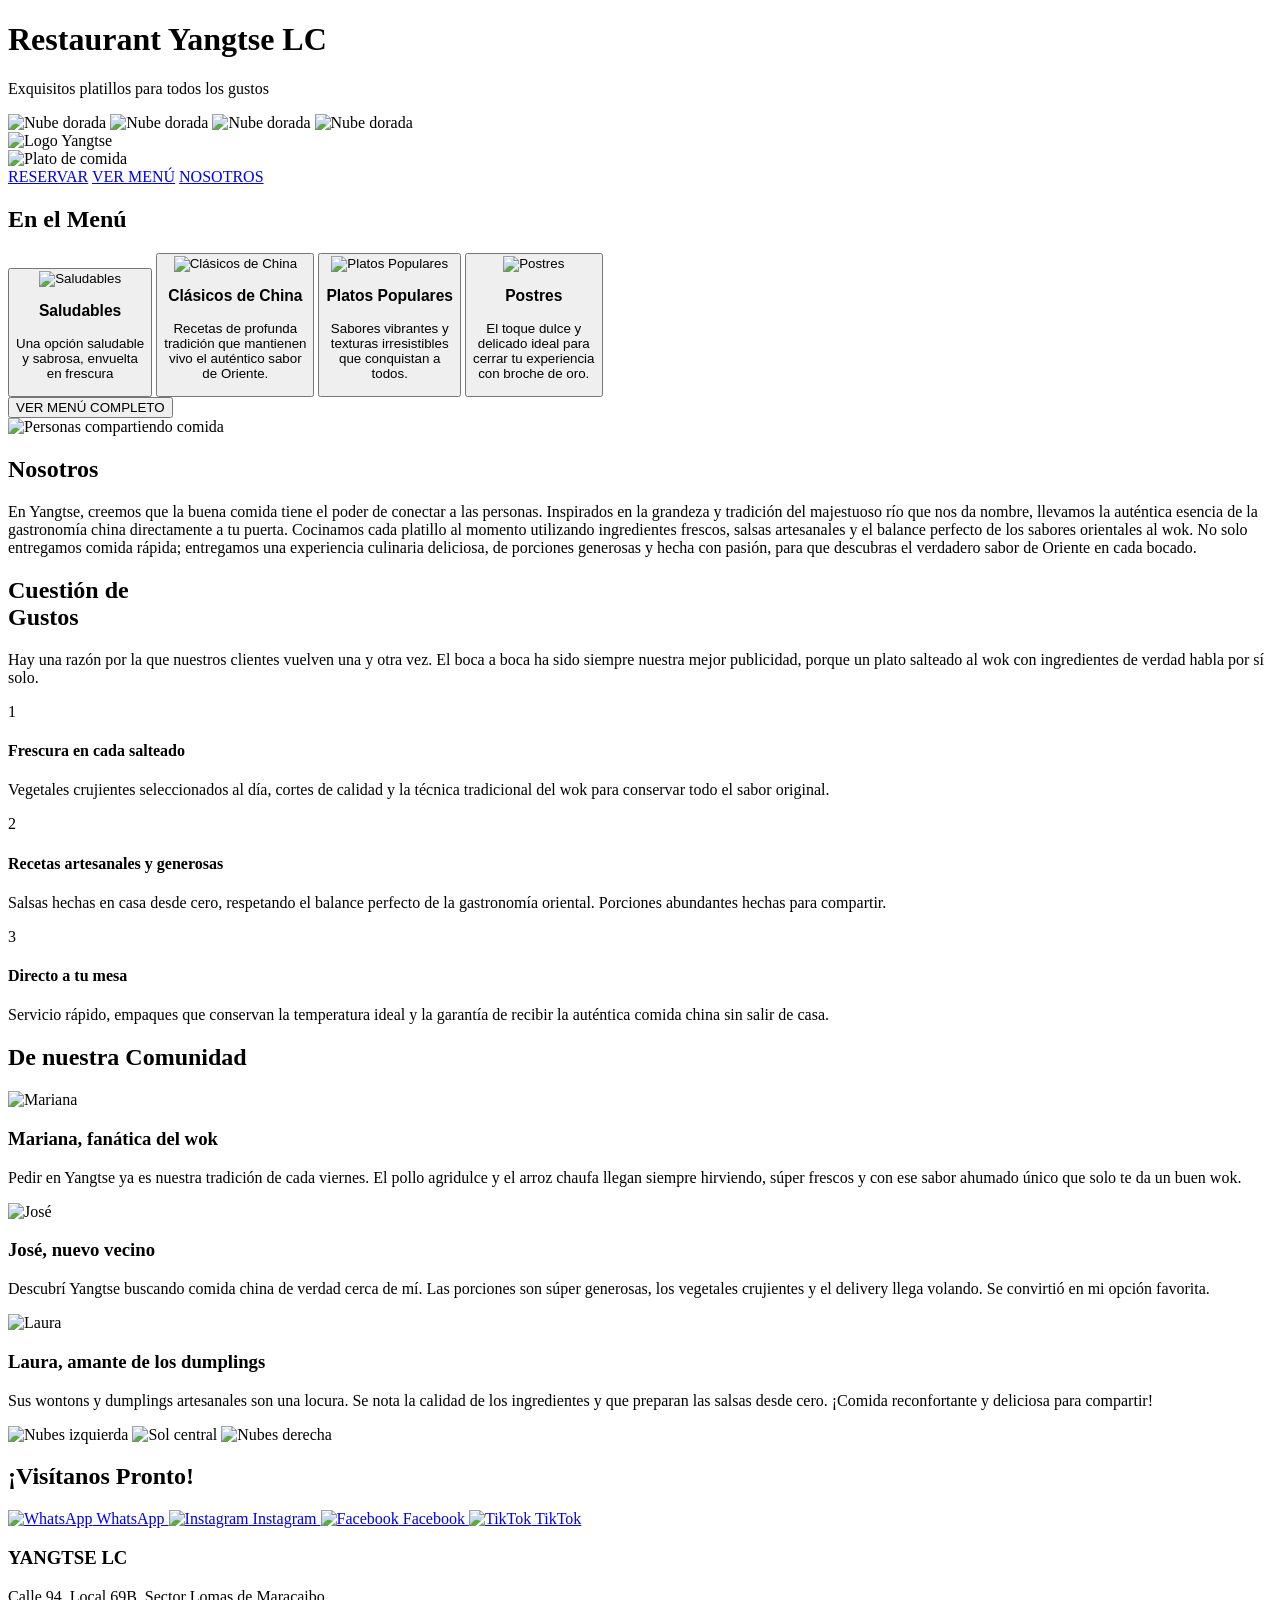
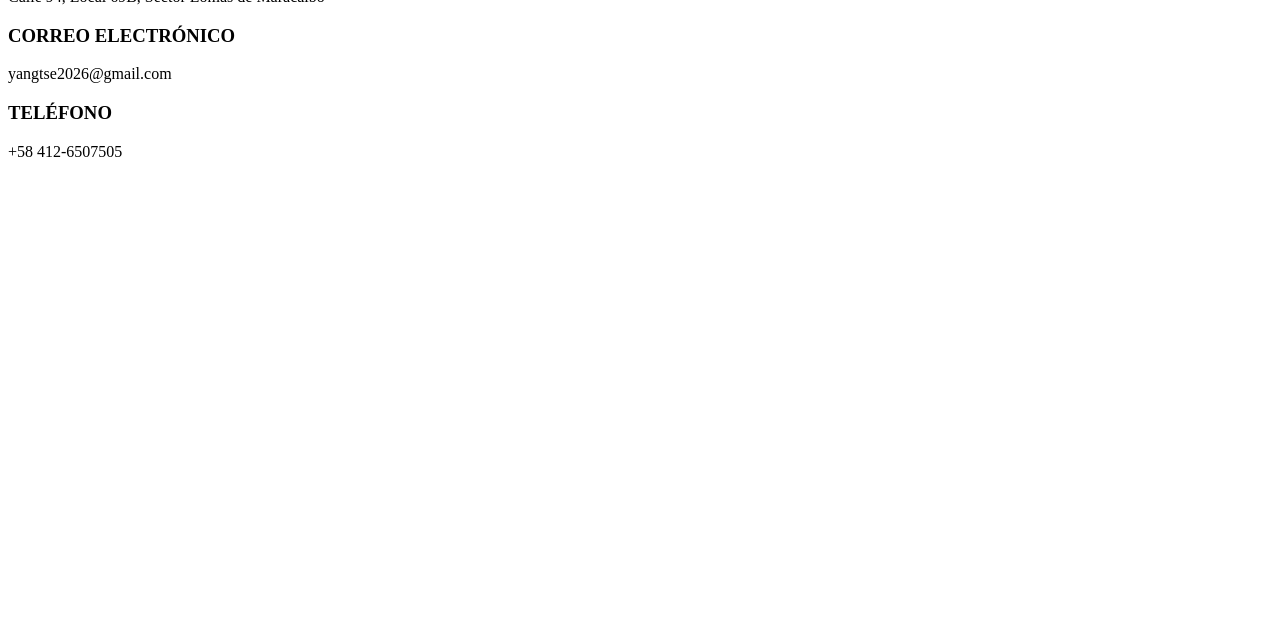
==== index.html @ 97abffac "Add initial HTML structure for Restaurant Yangtse This file contains the complete HTML structure for" ====
<!DOCTYPE html>
<html lang="en">
<head>
    <meta charset="UTF-8">
    <meta name="viewport" content="width=device-width, initial-scale=1.0">
    <title>Restaurant Yangtse</title>
    <link rel="stylesheet" href="style.css">
</head>
<body>
    <header>
        <h1 class="title">Restaurant Yangtse LC</h1>
        <p class="subtitle">Exquisitos platillos para todos los gustos</p>
        <img src="images/Nube-dorada.png" alt="Nube dorada" id="izq-sup">
        <img src="images/Nube-dorada.png" alt="Nube dorada" id="der-sup">
        <img src="images/Nube-dorada.png" alt="Nube dorada" id="izq-inf">
        <img src="images/Nube-dorada.png" alt="Nube dorada" id="der-inf">
        <div class="logo"><img src="images/logo yangtse.png" alt="Logo Yangtse"></div>
        <img src="images/plato-portada.png" alt="Plato de comida" class="plato-portada">

        <div class="botones-container">
            <a href="#contacto" class="btn-menu">RESERVAR</a>
            <a href="#menu" class="btn-menu">VER MENÚ</a>
            <a href="#nosotros" class="btn-menu">NOSOTROS</a>
        </div>
    </header>
    
    <main>
        <h2 class="title" id="menu">En el Menú</h2> 

        <div class="menu-tarjetas-container">
            
            <button class="tarjeta-btn">
                <img src="images/plato-1.png" alt="Saludables">
                <div class="tarjeta-texto">
                    <h3>Saludables</h3>
                    <p>Una opción saludable<br>y sabrosa, envuelta<br>en frescura</p>
                </div>
            </button>

            <button class="tarjeta-btn">
                <img src="images/plato-2.png" alt="Clásicos de China">
                <div class="tarjeta-texto">
                    <h3>Clásicos de China</h3>
                    <p>Recetas de profunda<br>tradición que mantienen<br>vivo el auténtico sabor<br>de Oriente.</p>
                </div>
            </button>

            <button class="tarjeta-btn">
                <img src="images/plato-3.png" alt="Platos Populares">
                <div class="tarjeta-texto">
                    <h3>Platos Populares</h3>
                    <p>Sabores vibrantes y<br>texturas irresistibles<br>que conquistan a<br>todos.</p>
                </div>
            </button>

            <button class="tarjeta-btn">
                <img src="images/plato-4.png" alt="Postres">
                <div class="tarjeta-texto">
                    <h3>Postres</h3>
                    <p>El toque dulce y<br>delicado ideal para<br>cerrar tu experiencia<br>con broche de oro.</p>
                </div>
            </button>

        </div>

        <button class="btn-ver-menu">VER MENÚ COMPLETO</button>

        <section class="nosotros-section" id="nosotros">
            <div class="nosotros-img-container">
                <img src="images/nosotros.png" alt="Personas compartiendo comida" class="nosotros-img">
            </div>
            
            <div class="nosotros-texto-container">
                <h2 class="title nosotros-titulo">Nosotros</h2>
                <p class="nosotros-parrafo">
                    En Yangtse, creemos que la buena comida tiene el poder de conectar a las personas. Inspirados en la grandeza y tradición del majestuoso río que nos da nombre, llevamos la auténtica esencia de la gastronomía china directamente a tu puerta. Cocinamos cada platillo al momento utilizando ingredientes frescos, salsas artesanales y el balance perfecto de los sabores orientales al wok. No solo entregamos comida rápida; entregamos una experiencia culinaria deliciosa, de porciones generosas y hecha con pasión, para que descubras el verdadero sabor de Oriente en cada bocado.
                </p>
            </div>
        </section>

        <section class="gustos-section">
            
            <div class="gustos-texto-izq">
                <h2 class="title gustos-titulo">Cuestión de<br>Gustos</h2>
                <p class="gustos-parrafo">
                    Hay una razón por la que nuestros clientes vuelven una y otra vez. El boca a boca ha sido siempre nuestra mejor publicidad, porque un plato salteado al wok con ingredientes de verdad habla por sí solo.
                </p>
            </div>
            
            <div class="gustos-caja-amarilla">
                
                <div class="gustos-item">
                    <div class="gustos-numero">1</div>
                    <h4 class="gustos-item-titulo">Frescura en cada salteado</h4>
                    <p class="gustos-item-texto">Vegetales crujientes seleccionados al día, cortes de calidad y la técnica tradicional del wok para conservar todo el sabor original.</p>
                </div>

                <div class="gustos-item">
                    <div class="gustos-numero">2</div>
                    <h4 class="gustos-item-titulo">Recetas artesanales y generosas</h4>
                    <p class="gustos-item-texto">Salsas hechas en casa desde cero, respetando el balance perfecto de la gastronomía oriental. Porciones abundantes hechas para compartir.</p>
                </div>

                <div class="gustos-item">
                    <div class="gustos-numero">3</div>
                    <h4 class="gustos-item-titulo">Directo a tu mesa</h4>
                    <p class="gustos-item-texto">Servicio rápido, empaques que conservan la temperatura ideal y la garantía de recibir la auténtica comida china sin salir de casa.</p>
                </div>

            </div>
        </section>

        <section class="comunidad-section">
            <h2 class="title comunidad-titulo">De nuestra Comunidad</h2>
            
            <div class="comunidad-cards">
                <div class="comunidad-card">
                    <div class="comunidad-avatar">
                        <img src="images/cliente-1.png" alt="Mariana">
                    </div>
                    <h3>Mariana, fanática del wok</h3>
                    <p>Pedir en Yangtse ya es nuestra tradición de cada viernes. El pollo agridulce y el arroz chaufa llegan siempre hirviendo, súper frescos y con ese sabor ahumado único que solo te da un buen wok.</p>
                </div>

                <div class="comunidad-card">
                    <div class="comunidad-avatar">
                        <img src="images/cliente-2.png" alt="José">
                    </div>
                    <h3>José, nuevo vecino</h3>
                    <p>Descubrí Yangtse buscando comida china de verdad cerca de mí. Las porciones son súper generosas, los vegetales crujientes y el delivery llega volando. Se convirtió en mi opción favorita.</p>
                </div>

                <div class="comunidad-card">
                    <div class="comunidad-avatar">
                        <img src="images/cliente-3.png" alt="Laura">
                    </div>
                    <h3>Laura, amante de los dumplings</h3>
                    <p>Sus wontons y dumplings artesanales son una locura. Se nota la calidad de los ingredientes y que preparan las salsas desde cero. ¡Comida reconfortante y deliciosa para compartir!</p>
                </div>
            </div>

            <div class="comunidad-decoracion-container">
                <img src="images/nubes-izq.png" alt="Nubes izquierda" class="comunidad-decoracion-lateral">
                <img src="images/sol.png" alt="Sol central" class="comunidad-decoracion-centro">
                <img src="images/nubes-der.png" alt="Nubes derecha" class="comunidad-decoracion-lateral">
            </div>
        </section>
    </main>
    
    <footer>
        <section class="contacto-section" id="contacto">
            <h2 class="title contacto-titulo">¡Visítanos Pronto!</h2>
            
            <div class="redes-sociales-container">
                <a href="https://wa.me/584126507505" target="_blank" class="btn-social whatsapp">
                    <img src="images/whatsapp.png" alt="WhatsApp"> WhatsApp
                </a>
                
                <a href="https://www.instagram.com/restaurantyangtse/?hl=es" target="_blank" class="btn-social instagram">
                    <img src="images/instagram.png" alt="Instagram"> Instagram
                </a>
                
                <a href="https://www.facebook.com/RestaurantYangtse?locale=es_LA" target="_blank" class="btn-social facebook">
                    <img src="images/facebook.png" alt="Facebook"> Facebook
                </a>
                
                <a href="https://www.tiktok.com/@restaurantyangtse" target="_blank" class="btn-social tiktok">
                    <img src="images/tik-tok.png" alt="TikTok"> TikTok
                </a>
            </div>

            <div class="contacto-container">
                <div class="contacto-info">
                    <div class="contacto-bloque">
                        <h3>YANGTSE LC</h3>
                        <p>Calle 94, Local 69B, Sector Lomas de Maracaibo</p>
                    </div>
    
                    <div class="contacto-bloque">
                        <h3>CORREO ELECTRÓNICO</h3>
                        <p>yangtse2026@gmail.com</p>
                    </div>
    
                    <div class="contacto-bloque" id="telefono">
                        <h3>TELÉFONO</h3>
                        <p>+58 412-6507505</p>
                    </div>
                </div>
                
                <div class="contacto-mapa">
                    <iframe src="https://www.google.com/maps/embed?pb=!1m18!1m12!1m3!1d755.868584677567!2d-71.66703099064046!3d10.660113682054456!2m3!1f0!2f0!3f0!3m2!1i1024!2i768!4f13.1!3m3!1m2!1s0x8e899904a5d08957%3A0x8f10f317685ed8a9!2sRestaurant%20Yangtse%20LC!5e0!3m2!1ses-419!2sve!4v1788756454281!5m2!1ses-419!2sve"
                            width="600"
                            height="450"
                            style="border:0;"
                            allowfullscreen=""
                            loading="lazy"
                            referrerpolicy="strict-origin-when-cross-origin">
                    </iframe>
                </div>
            </div>
        </section>
    </footer>

</body>
</html>
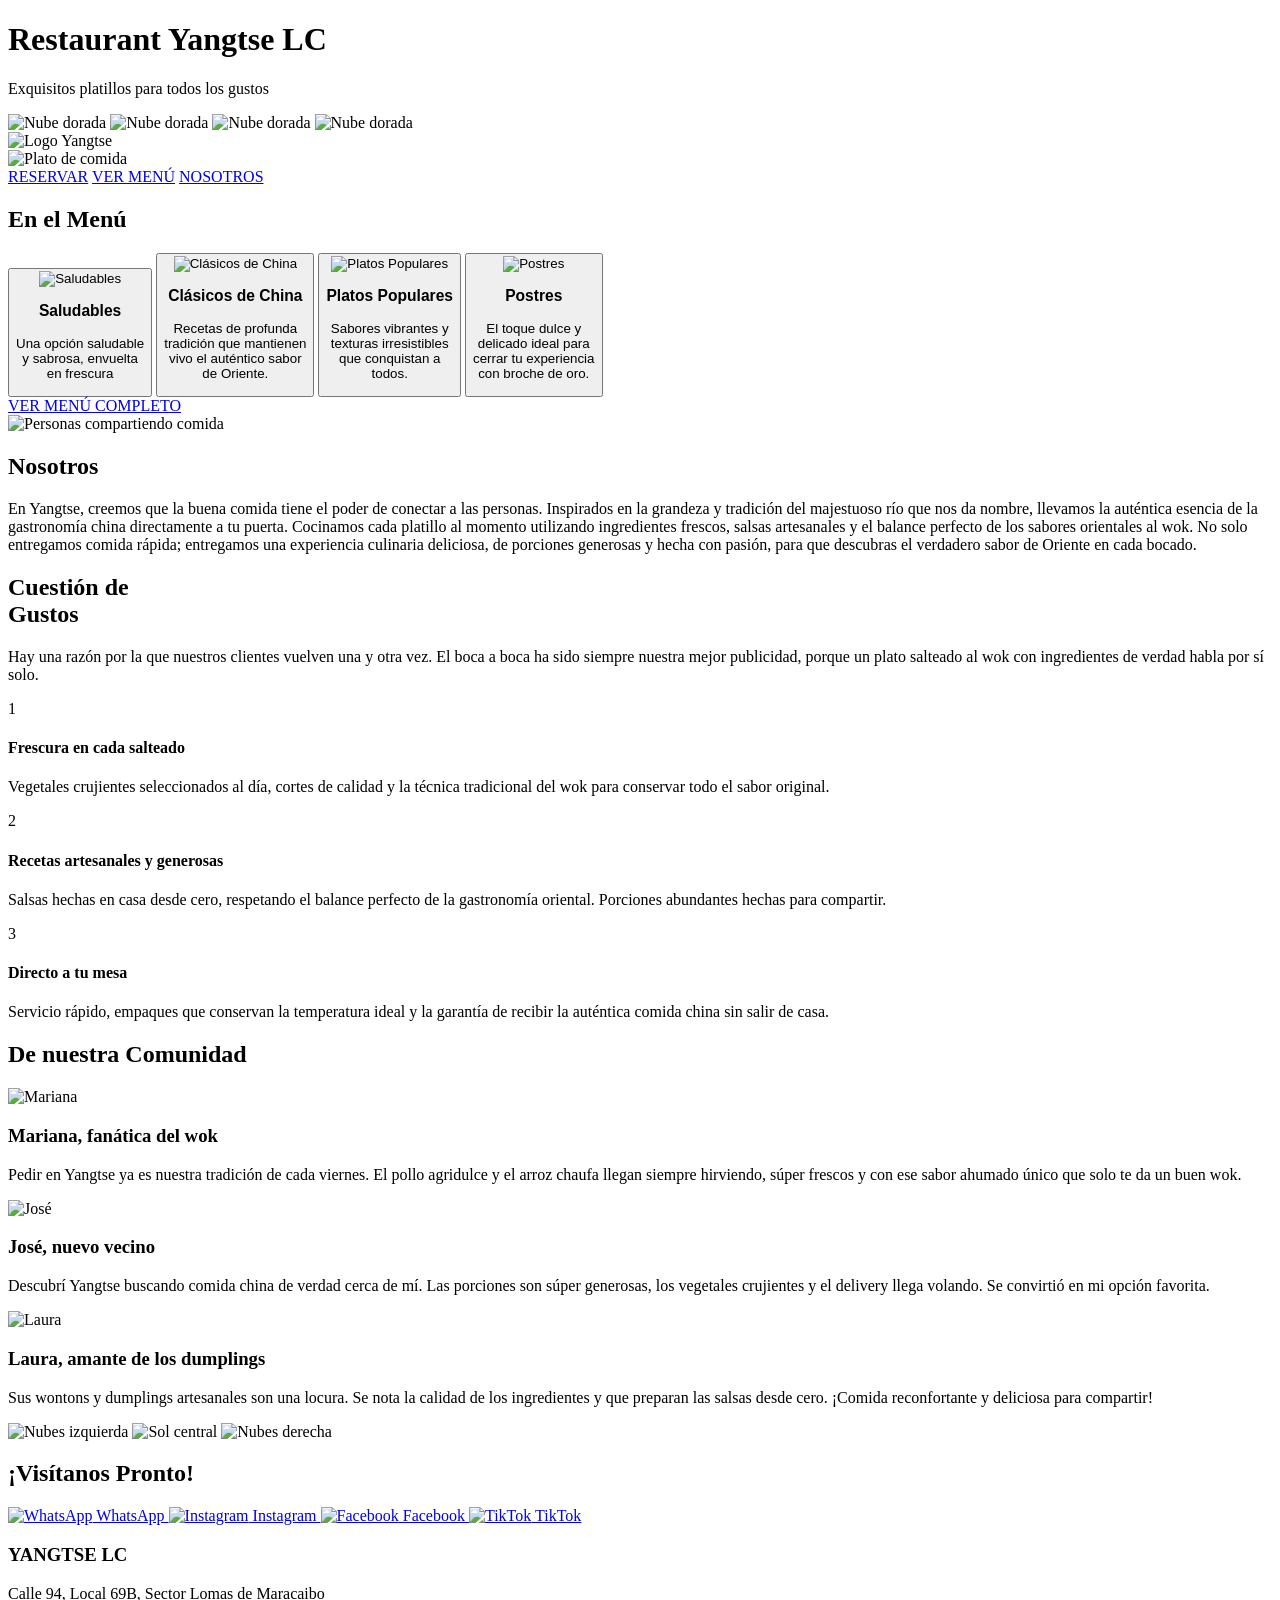
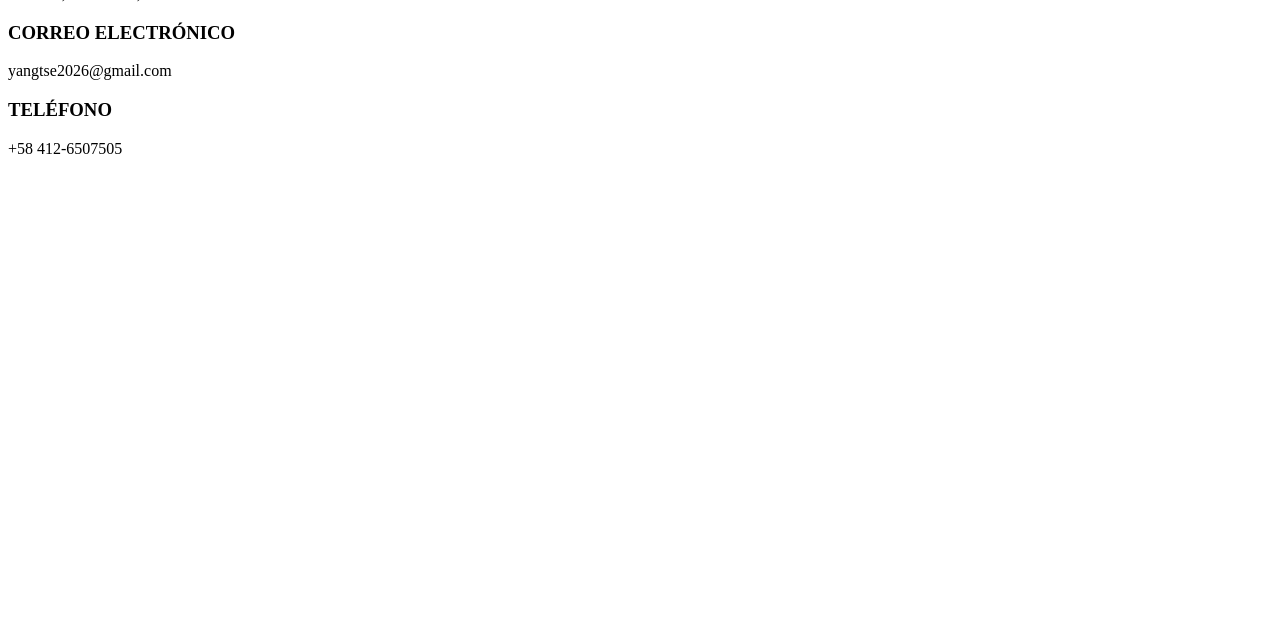
==== commit 27162404: "Add initial HTML structure for Restaurant Yangtse This commit adds the initial HTML structure for th" ====
--- a/index.html
+++ b/index.html
@@ -63,7 +63,7 @@
 
         </div>
 
-        <button class="btn-ver-menu">VER MENÚ COMPLETO</button>
+        <a href="menu.html" class="btn-ver-menu">VER MENÚ COMPLETO</a>
 
         <section class="nosotros-section" id="nosotros">
             <div class="nosotros-img-container">
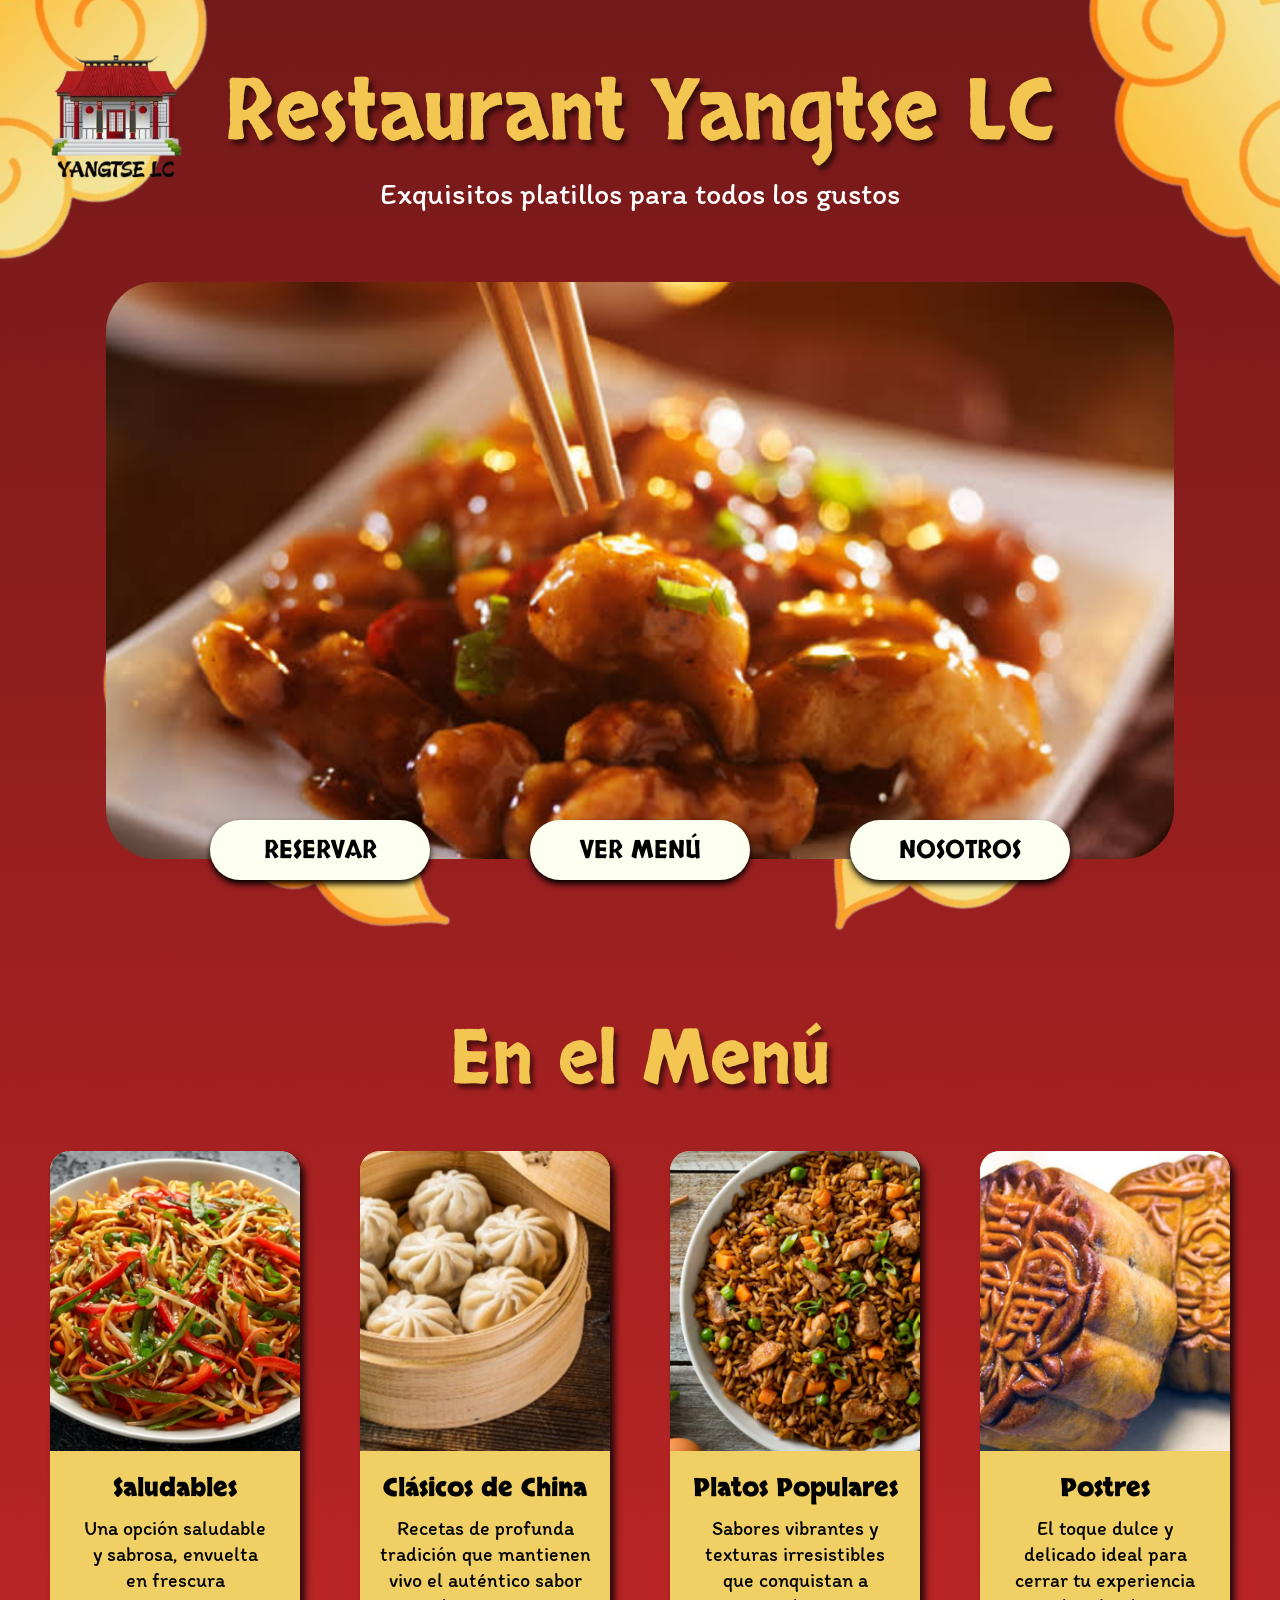
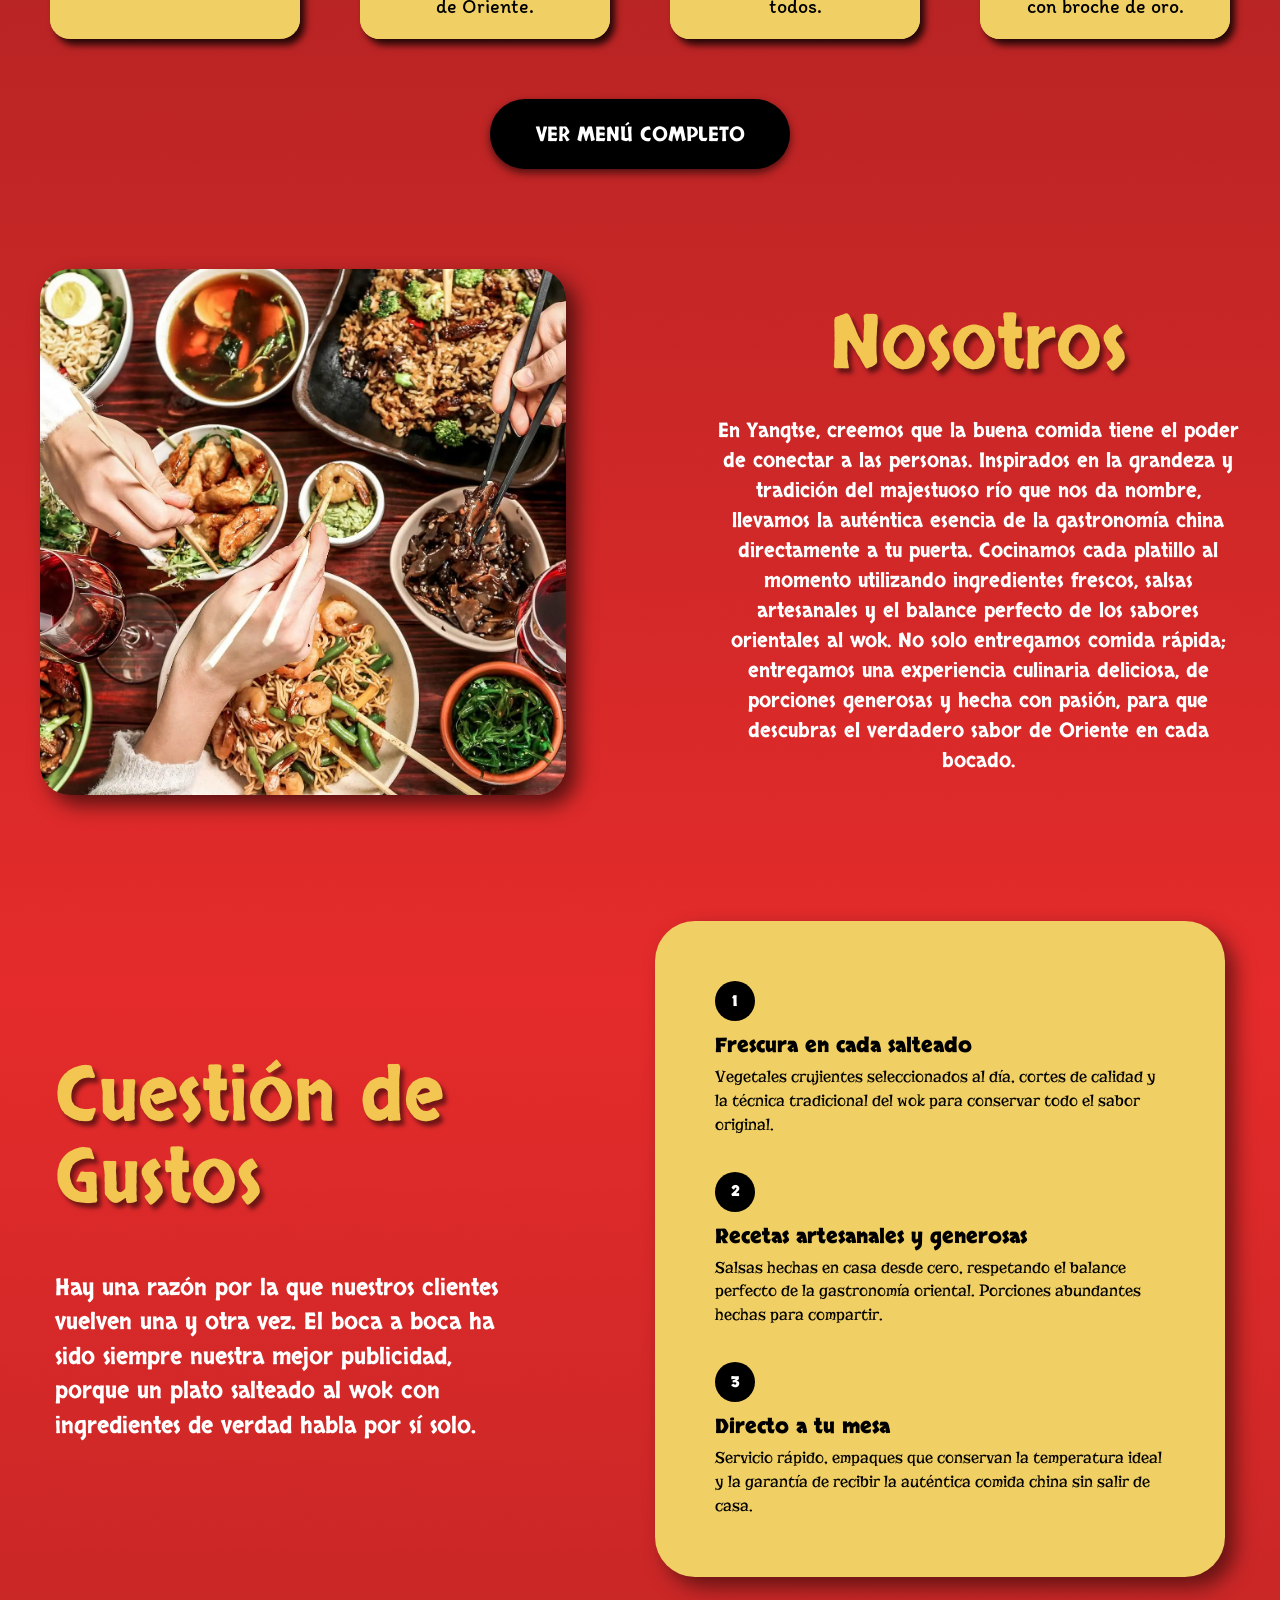
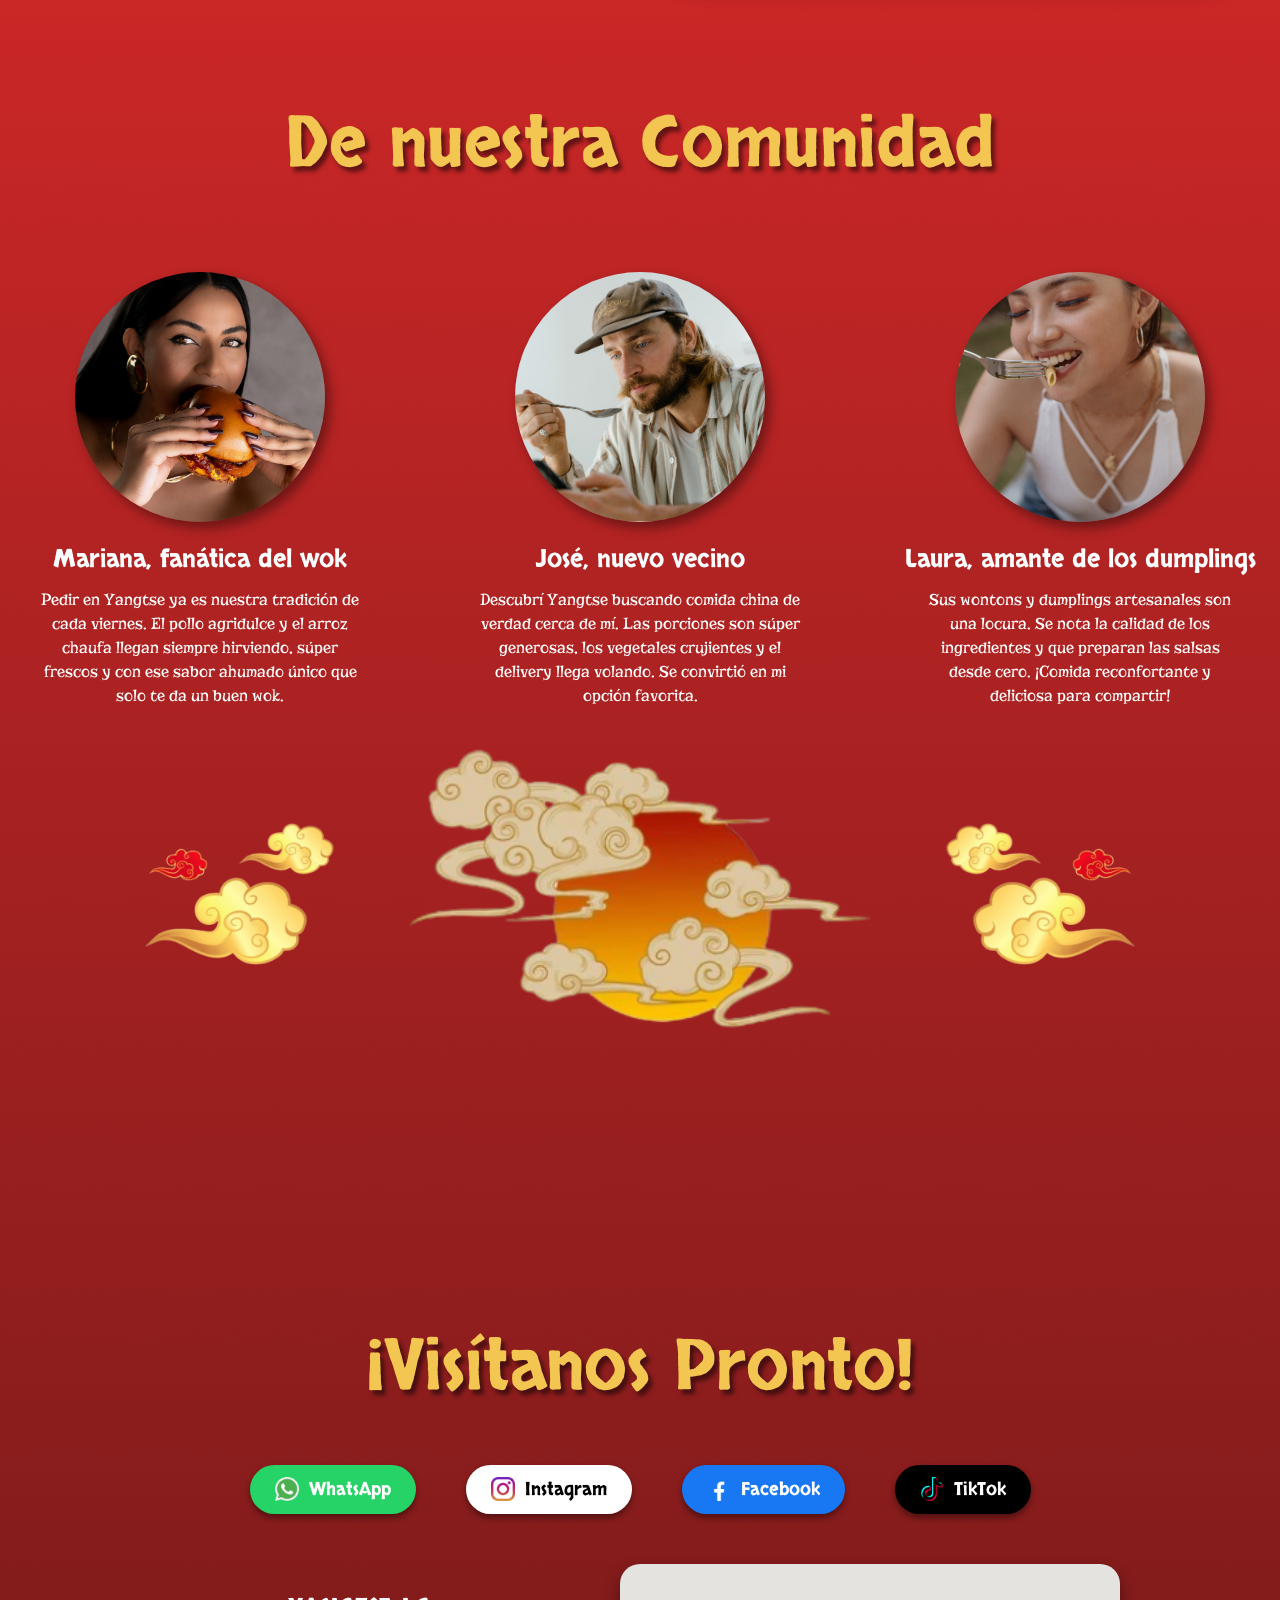
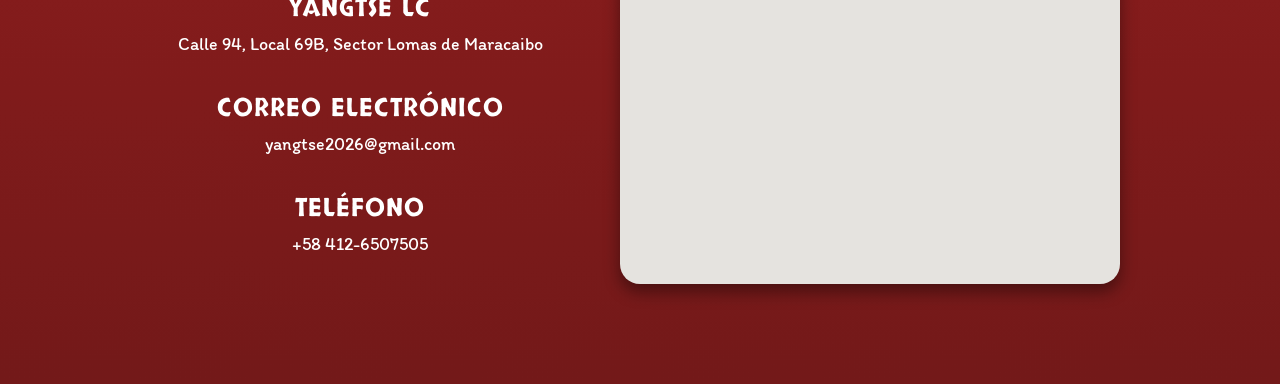
==== commit 70a8c3cb: "Integrate Google Analytics tracking code Added Google Analytics tracking script to the head section." ====
--- a/index.html
+++ b/index.html
@@ -1,6 +1,15 @@
 <!DOCTYPE html>
 <html lang="en">
 <head>
+        <!-- Google tag (gtag.js) -->
+    <script async src="https://www.googletagmanager.com/gtag/js?id=G-SLRJGP5S9S"></script>
+    <script>
+      window.dataLayer = window.dataLayer || [];
+      function gtag(){dataLayer.push(arguments);}
+      gtag('js', new Date());
+    
+      gtag('config', 'G-SLRJGP5S9S');
+    </script>
     <meta charset="UTF-8">
     <meta name="viewport" content="width=device-width, initial-scale=1.0">
     <title>Restaurant Yangtse</title>
--- a/style.css
+++ b/style.css
@@ -0,0 +1,528 @@
+@import url('https://fonts.googleapis.com/css2?family=Itim&family=Risque&family=Skranji:wght@400;700&display=swap');
+
+html {
+    scroll-behavior: smooth;
+}
+
+body {
+    width: 1280px;
+    min-height: 100vh;
+    margin: 0 auto;
+    font-family: "Skranji", system-ui;
+    background: linear-gradient(to bottom, #731919, #E52B2B, #731919);
+    overflow-x: hidden;
+}
+
+.title {
+    margin-bottom: 0;
+    font-size: 84px;
+    font-weight: 300;
+    color: #F3C651;
+    display: flex;
+    justify-content: center;
+    text-shadow: 4px 5px 4px rgba(0, 0, 0, 0.5);
+}
+
+.subtitle {
+    margin-top: 5px;
+    font-family: "Itim", cursive;
+    font-size: 30px;
+    color: #FFFFFF;
+    text-align: center;
+}
+
+.logo>img {
+    position: absolute;
+    top: 3px;
+    left: 3px;
+    margin: 0;
+    width: 226px;
+    height: 226px;
+}
+
+#izq-sup {
+    position: absolute;
+    top: -150px;
+    left: -240px;
+    transform: rotate(135deg);
+    width: 540px;
+    height: 540px;
+}
+
+#der-sup {
+    position: absolute;
+    top: -150px;
+    right: -240px;
+    transform: rotate(60deg);
+    width: 540px;
+    height: 540px;
+}
+
+#izq-inf {
+    position: absolute;
+    top: 500px;
+    left: 20px;
+    z-index: -1;
+    transform: rotate(45deg);
+    width: 540px;
+    height: 540px;
+}
+
+#der-inf {
+    position: absolute;
+    top: 500px;
+    right: 20px;
+    z-index: -1;
+    transform: rotate(135deg);
+    width: 540px;
+    height: 540px;
+}
+
+.botones-container {
+    position: absolute;
+    bottom: 20px;
+    left: 50%;
+    transform: translateX(-50%);
+    display: flex;
+    gap: 100px;
+    z-index: 10;
+}
+
+.btn-menu {
+    display: flex;
+    justify-content: center;
+    align-items: center;
+    text-decoration: none;
+    width: 220px;
+    height: 60px;
+    background-color: #FDFFF0;
+    color: #000000;
+    font-family: 'Skranji', system-ui;
+    font-size: 25px;
+    font-weight: 200;
+    border-radius: 50px;       
+    border: none;
+    cursor: pointer;
+    box-shadow: 0 4px 6px rgba(0,0,0,1);
+    transition: transform 0.2s ease;
+}
+
+.btn-menu:hover {
+    transform: scale(1.05);
+}
+
+.plato-portada {
+    display: block;
+    margin-left: auto;
+    margin-right: auto;
+    margin-top: 70px;
+    z-index: -1;
+    width: 1068px;
+    height: 577px;
+    border-radius: 50px;
+}
+
+#menu {
+    margin-top: 150px;
+    font-size: 75px;
+}
+
+.menu-tarjetas-container {
+    display: flex;
+    justify-content: center;
+    gap: 60px;
+    margin: 40px auto;
+    padding: 0 20px;
+}
+
+.tarjeta-btn {
+    background-color: #F0CF65;
+    border: none;
+    outline: none;
+    padding: 0;
+    margin: 0;
+    cursor: pointer;
+    display: flex;
+    flex-direction: column;
+    width: 250px;
+    border-radius: 20px; 
+    overflow: hidden;
+    box-shadow: 5px 6px 7px rgba(0, 0, 0, 0.8);
+    transition: transform 0.3s ease;
+}
+
+.tarjeta-btn:hover {
+    transform: translateY(-10px);
+}
+
+
+.tarjeta-btn img {
+    display: block;
+    width: 100%;
+    height: 300px;
+    object-fit: cover; 
+    margin: 0;
+    padding: 0;
+    border: none;
+}
+
+.tarjeta-texto {
+    background-color: #F0CF65;
+    width: 100%;
+    min-height: 180px; 
+    padding: 20px 15px;
+    box-sizing: border-box;
+    text-align: center;
+    display: flex;
+    flex-direction: column;
+    align-items: center;
+    border: none;
+    margin: 0;
+}
+
+.tarjeta-texto > h3 {
+    font-family: 'Skranji', system-ui;
+    font-size: 25px;
+    color: #000000;
+    margin: 0 0 10px 0;
+}
+
+.tarjeta-texto > p {
+    font-family: 'Itim', cursive;
+    font-size: 20px;
+    color: #000000;
+    margin: 0;
+    line-height: 1.3;
+}
+
+.btn-ver-menu {
+    display: flex; 
+    justify-content: center;
+    align-items: center;
+    text-decoration: none;
+    width: 220px;
+    height: 40px;
+    margin: 60px auto 80px auto; 
+    background-color: #000000;
+    color: #FFFFFF;
+    font-family: 'Skranji', system-ui;
+    font-size: 20px;
+    padding: 15px 40px;
+    border-radius: 40px;
+    border: none;
+    outline: none;
+    cursor: pointer;
+    box-shadow: 0 4px 8px rgba(0,0,0,0.6);
+    transition: transform 0.2s ease;
+}
+
+.btn-ver-menu:hover {
+    transform: scale(1.05);
+}
+
+.nosotros-section {
+    display: flex;
+    align-items: center;
+    justify-content: center;
+    gap: 150px;
+    margin: 100px auto;
+    padding: 0;
+    max-width: 1200px;
+}
+
+.nosotros-img {
+    width: 526px; 
+    height: 526px;
+    object-fit: cover;
+    border-radius: 30px;
+    box-shadow: 10px 10px 20px rgba(0, 0, 0, 0.6);
+}
+
+.nosotros-texto-container {
+    max-width: 550px;
+    text-align: center;
+}
+
+.nosotros-titulo {
+    margin-top: 0;
+    margin-bottom: 20px;
+    font-size: 75px;
+}
+
+.nosotros-parrafo {
+    font-family: "Skranji", system-ui;
+    font-size: 20px;
+    color: #FFFFFF;
+    line-height: 1.5;
+    margin: 0;
+}
+
+.gustos-section {
+    display: flex;
+    align-items: center;
+    justify-content: center;
+    gap: 150px;
+    margin: 120px auto;
+    padding: 0 40px;
+    max-width: 1200px;
+}
+
+.gustos-texto-izq {
+    max-width: 450px;
+}
+
+.gustos-titulo {
+    text-align: left;
+    justify-content: flex-start;
+    margin-top: 0;
+    margin-bottom: 50px;
+    font-size: 75px;
+    line-height: 1.1;
+}
+
+.gustos-parrafo {
+    font-family: "Skranji", system-ui;
+    font-size: 23px;
+    color: #FFFFFF;
+    line-height: 1.5;
+    margin: 0;
+}
+
+.gustos-caja-amarilla {
+    background-color: #F0CF65;
+    border-radius: 40px;
+    padding: 60px;
+    max-width: 450px;
+    box-shadow: 10px 10px 20px rgba(0, 0, 0, 0.5);
+    display: flex;
+    flex-direction: column;
+    gap: 35px;
+}
+
+.gustos-item {
+    display: flex;
+    flex-direction: column;
+    align-items: flex-start;
+    gap: 6px;
+}
+
+.gustos-numero {
+    background-color: #000000;
+    color: #FFFFFF;
+    width: 40px;
+    height: 40px;
+    border-radius: 50%;
+    display: flex;
+    align-items: center;
+    justify-content: center;
+    font-family: "Skranji", system-ui;
+    font-weight: bold;
+    font-size: 15px;
+    margin-bottom: 5px;
+}
+
+
+.gustos-item-titulo {
+    margin: 0;
+    font-family: "Skranji", system-ui;
+    font-size: 20px;
+    color: #000000;
+}
+
+.gustos-item-texto {
+    margin: 0;
+    font-family: 'Risque', serif;
+    font-size: 17px;
+    color: #000000;
+    line-height: 1.4;
+}
+
+
+.comunidad-section {
+    text-align: center;
+    margin: 100px auto 60px auto;
+    padding: 0 20px;
+    max-width: 1300px;
+}
+
+.comunidad-titulo {
+    font-size: 70px;
+    margin-bottom: 80px;
+}
+
+.comunidad-cards {
+    display: flex;
+    justify-content: center;
+    gap: 80px;
+    margin-bottom: 40px;
+}
+
+.comunidad-card {
+    flex: 1;
+    max-width: 380px;
+    display: flex;
+    flex-direction: column;
+    align-items: center;
+}
+
+.comunidad-avatar {
+    width: 250px;
+    height: 250px;
+    border-radius: 50%;
+    overflow: hidden;
+    margin-bottom: 20px;
+    box-shadow: 5px 6px 12px rgba(0, 0, 0, 0.4);
+}
+
+.comunidad-avatar > img {
+    width: 100%;
+    height: 100%;
+    object-fit: cover;
+}
+
+.comunidad-card > h3 {
+    font-family: 'Skranji', system-ui;
+    font-size: 25px;
+    font-weight: 299;
+    max-width: 500px;
+    color: #FFFFFF;
+    margin: 0 0 12px 0;
+}
+
+.comunidad-card > p {
+    font-family: 'Risque', cursive;
+    font-size: 17px;
+    font-weight: 299;
+    color: #FFFFFF;
+    line-height: 1.4;
+    margin: 0;
+    max-width: 320px;
+}
+
+.comunidad-decoracion-container {
+    display: flex;
+    justify-content: center;
+    align-items: center;
+    gap: 50px;
+    margin: 40px auto 280px auto;
+}
+
+.comunidad-decoracion-lateral {
+    width: 238px;
+    height: auto;
+}
+
+.comunidad-decoracion-centro {
+    width: 464px;
+    height: auto;
+}
+
+
+.contacto-section {
+    margin: 80px auto 100px auto;
+    padding: 0 20px;
+    max-width: 1100px;
+}
+
+.contacto-titulo {
+    font-size: 70px;
+    margin-bottom: 50px;
+    text-align: center;
+}
+
+.contacto-container {
+    display: flex;
+    justify-content: center;
+    align-items: center;
+    gap: 60px;
+}
+
+.contacto-info {
+    flex: 1;
+    max-width: 400px;
+    display: flex;
+    flex-direction: column;
+    gap: 35px;
+    text-align: center;
+}
+
+.contacto-bloque > h3 {
+    font-family: 'Skranji', system-ui;
+    font-size: 25px;
+    font-weight: 299;
+    color: #FFFFFF;
+    letter-spacing: 1px;
+    margin: 0 0 8px 0;
+}
+
+.contacto-bloque > p {
+    font-family: 'Itim', cursive;
+    font-size: 18px;
+    color: #FFFFFF;
+    margin: 0;
+    line-height: 1.3;
+}
+
+.contacto-mapa {
+    flex: 1.2;
+    height: 320px;
+    max-width: 500px;
+    border-radius: 20px;
+    overflow: hidden;
+    box-shadow: 0 8px 16px rgba(0, 0, 0, 0.4);
+    background-color: #E5E3DF;
+    margin-bottom: 0;
+}
+
+#nosotros {
+    scroll-margin-top: 100px;
+}
+
+#menu {
+    scroll-margin-top: 40px;
+}
+
+#contacto {
+    scroll-margin-top: 100px;
+}
+
+.redes-sociales-container {
+    display: flex;
+    justify-content: center;
+    align-items: center;
+    gap: 50px; 
+    margin-top: 0;
+    margin-bottom: 50px;
+    flex-wrap: wrap; 
+}
+
+.btn-social {
+    display: flex;
+    align-items: center;
+    gap: 10px; 
+    padding: 12px 25px;
+    border-radius: 30px;
+    font-family: 'Skranji', system-ui;
+    font-size: 18px;
+    color: #FFFFFF;
+    text-decoration: none;
+    box-shadow: 0 4px 6px rgba(0,0,0,0.4);
+    transition: transform 0.3s cubic-bezier(0.175, 0.885, 0.32, 1.275), filter 0.3s ease, box-shadow 0.3s ease; 
+}
+
+.btn-social img {
+    width: 24px;
+    height: 24px;
+    object-fit: contain;
+}
+
+.whatsapp { background-color: #25D366; }
+.instagram { background-color: #FFFFFF; color: black; }
+.facebook { background-color: #1877F2; }
+.tiktok { background-color: #000000; }
+
+.btn-social:hover {
+    transform: translateY(-8px) scale(1.05);
+    filter: brightness(1.1);
+    box-shadow: 0 10px 15px rgba(0,0,0,0.6);
+}
